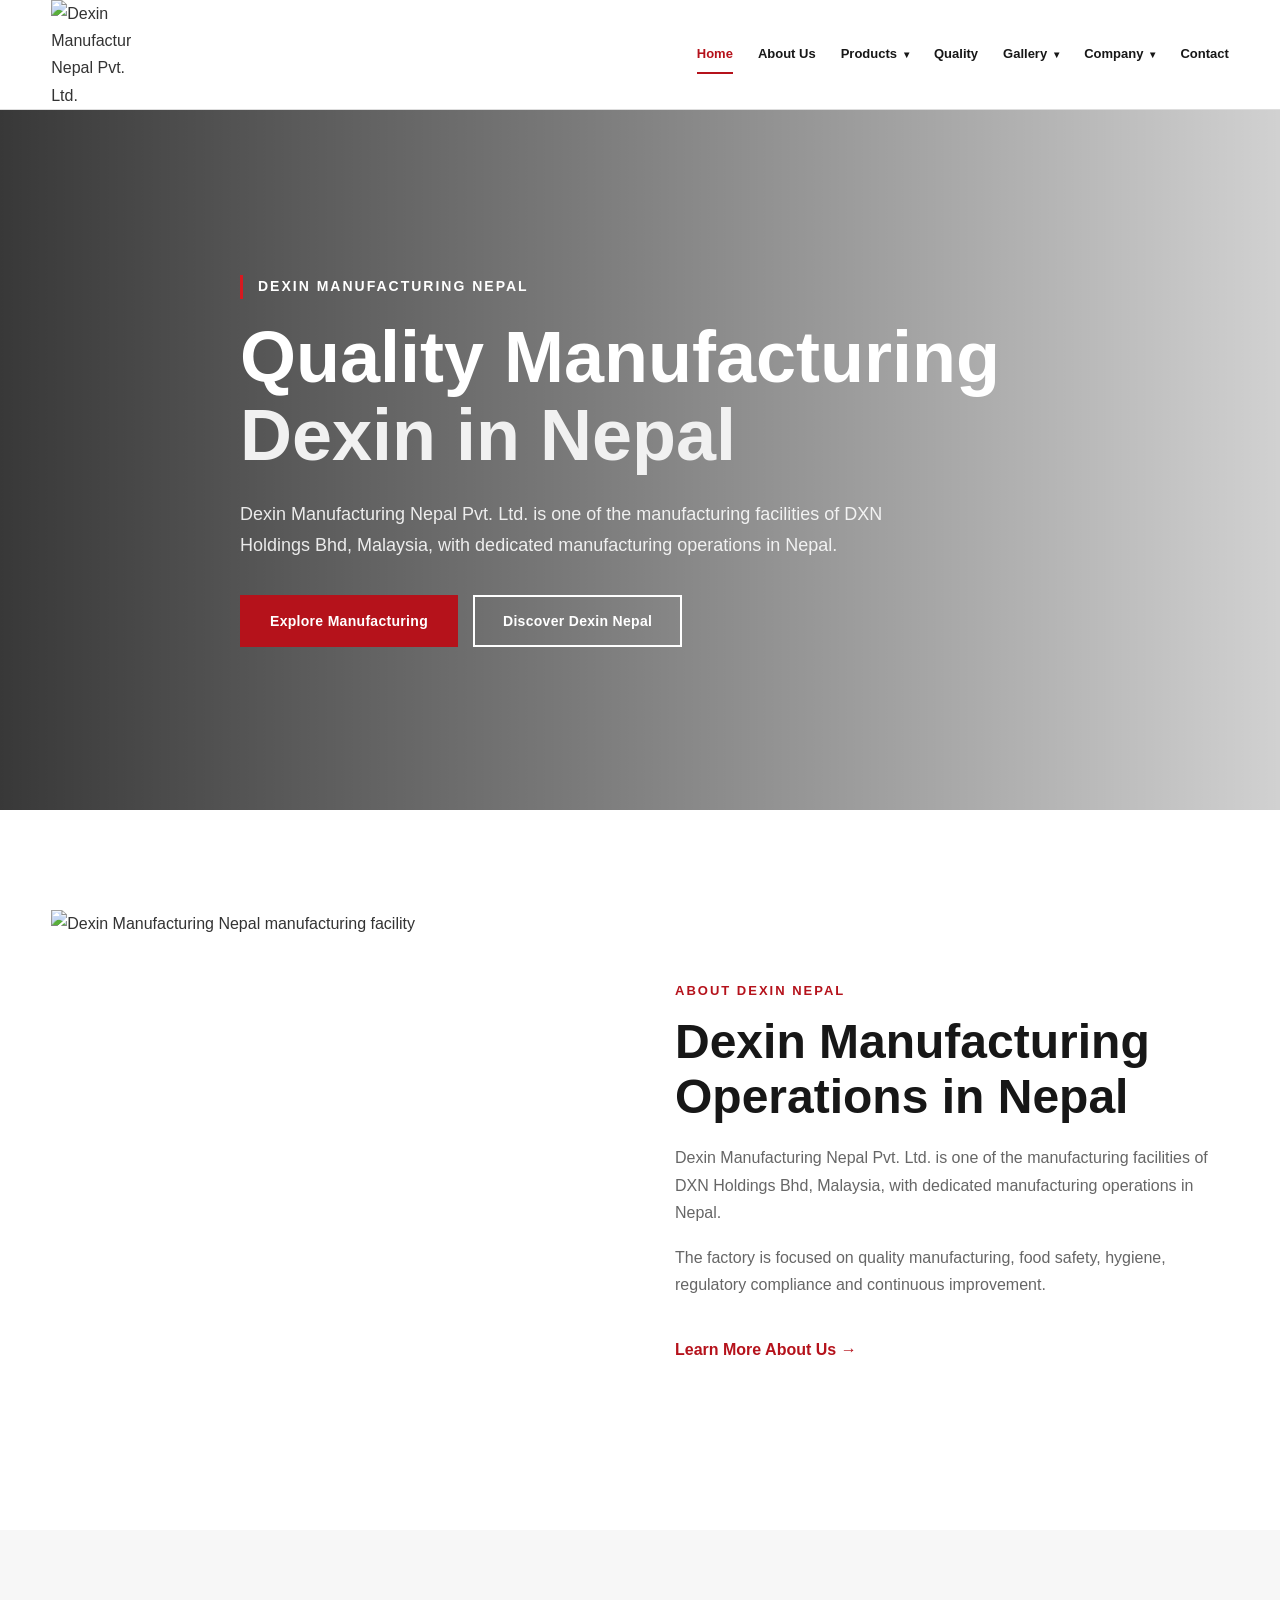
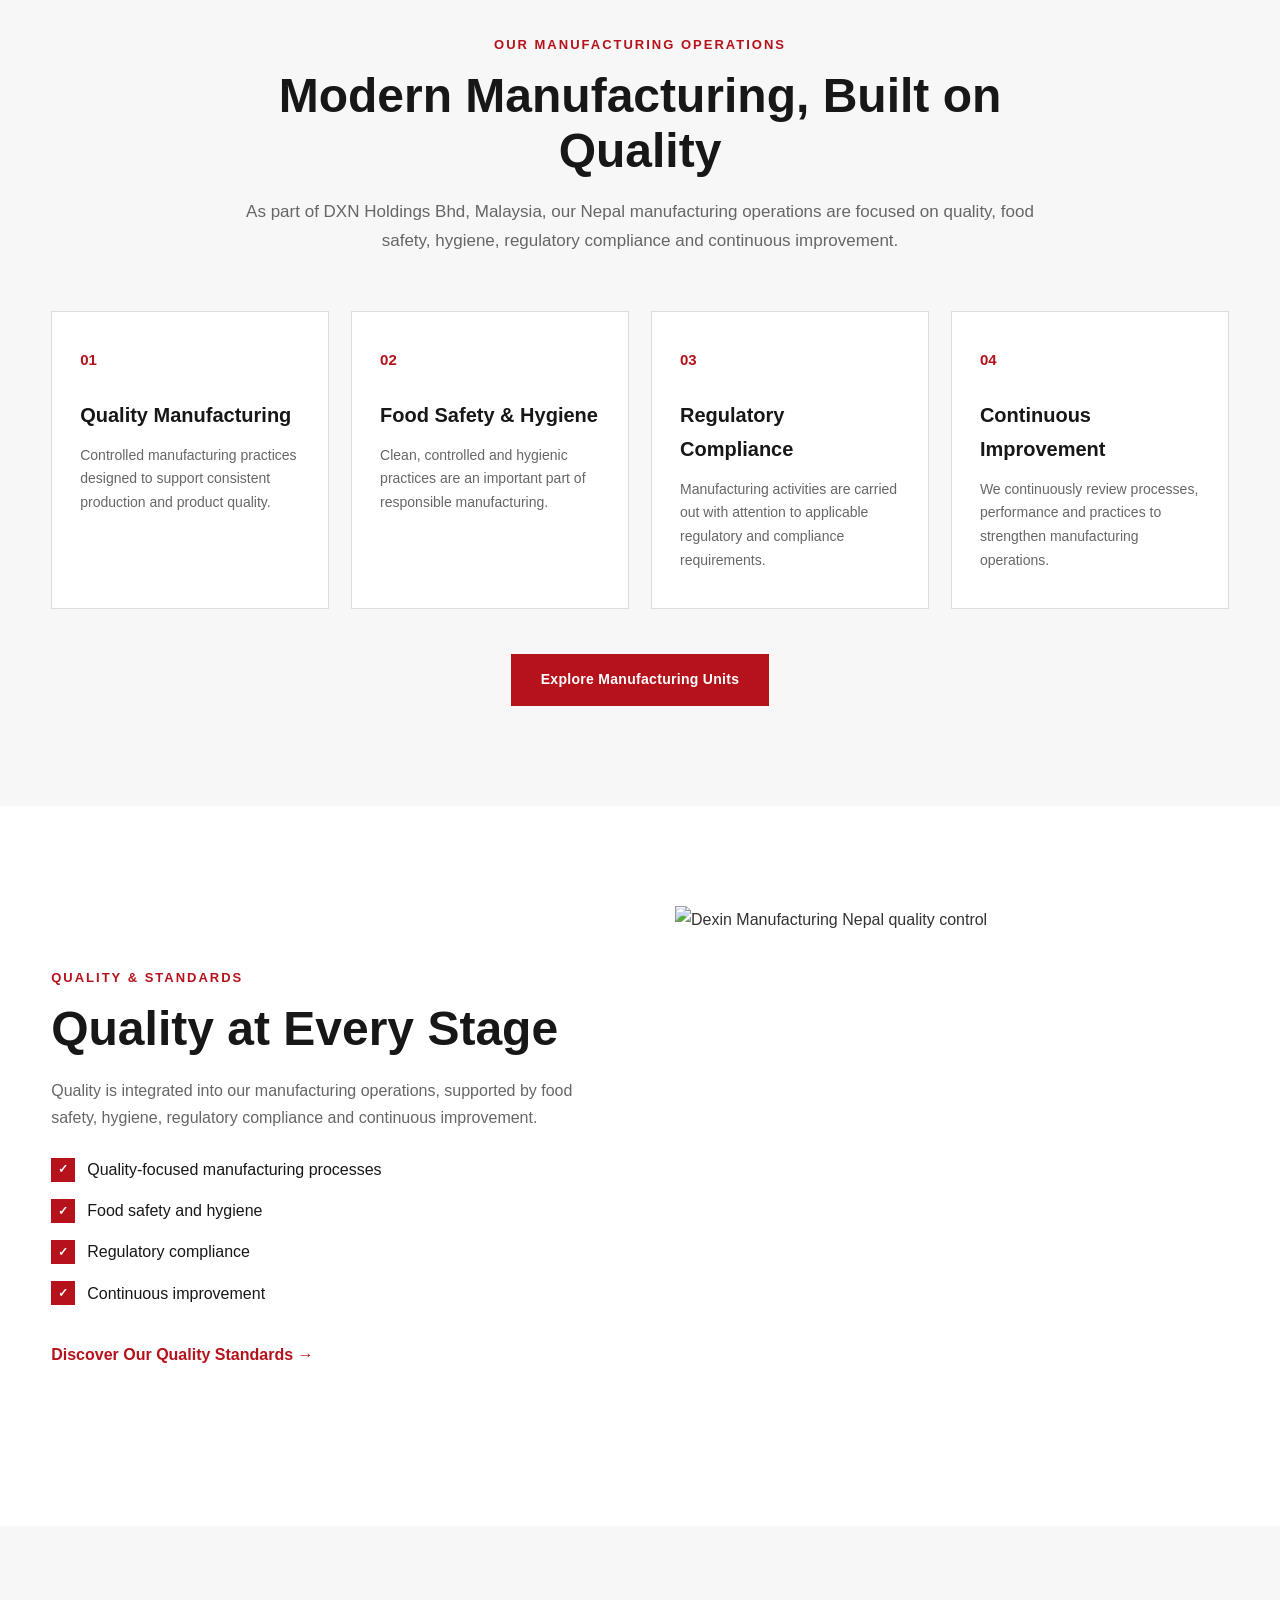
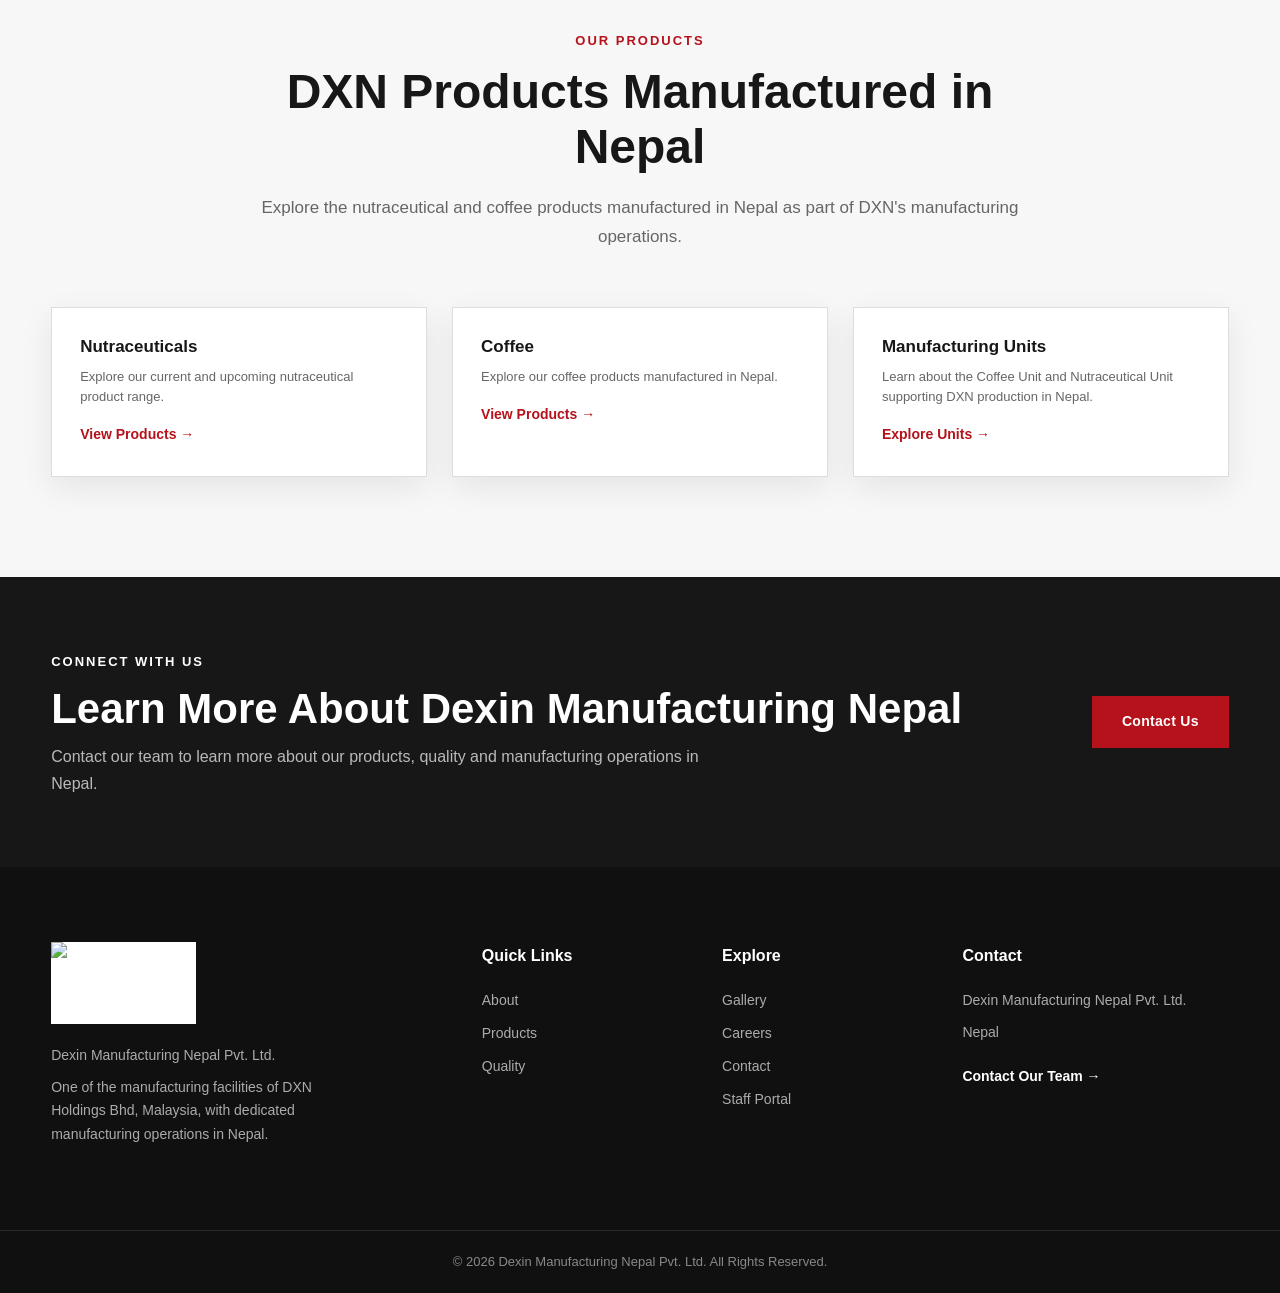
==== index.html @ 7826f164 "Add files via upload" ====
<!DOCTYPE html>
<html lang="en">
<head>
<meta charset="UTF-8">
<meta name="viewport" content="width=device-width, initial-scale=1.0">
<meta name="description" content="Dexin Manufacturing Nepal Pvt. Ltd. is one of the manufacturing facilities of DXN Holdings Bhd, Malaysia, with a focus on quality manufacturing, food safety, hygiene, regulatory compliance and continuous improvement.">
<meta name="keywords" content="Dexin Manufacturing Nepal, DXN Holdings Bhd Malaysia, DXN products Nepal, manufacturing facility Nepal, quality manufacturing, food safety, hygiene, regulatory compliance">
<meta name="author" content="Dexin Manufacturing Nepal Pvt. Ltd.">
<title>Dexin Manufacturing Nepal Pvt. Ltd.</title>
<link rel="icon" type="image/png" href="images/logo/dxn-logo.png">
<link rel="stylesheet" href="css/style.css">
<link rel="stylesheet" href="css/responsive.css">
<link rel="stylesheet" href="css/products-gallery.css">
</head>
<body>
<header class="site-header">
<div class="container header-container">
<a href="index.html" class="logo"><img src="images/logo/dxn-logo.png" alt="Dexin Manufacturing Nepal Pvt. Ltd."></a>
<nav class="main-nav" id="mainNav" aria-label="Main navigation"></nav>
<button class="menu-toggle" id="menuToggle" aria-label="Open navigation menu" aria-expanded="false" aria-controls="mainNav"><span></span><span></span><span></span></button>
</div>
</header>
<main>
<section class="hero"><div class="hero-overlay"></div><div class="container hero-content"><span class="hero-label">DEXIN MANUFACTURING NEPAL</span><h1>Quality Manufacturing<br><span>Dexin in Nepal</span></h1><p>Dexin Manufacturing Nepal Pvt. Ltd. is one of the manufacturing facilities of DXN Holdings Bhd, Malaysia, with dedicated manufacturing operations in Nepal.</p><div class="hero-buttons"><a href="products.html#coffee-unit" class="btn btn-primary">Explore Manufacturing</a><a href="about.html" class="btn btn-outline">Discover Dexin Nepal</a></div></div></section>
<section class="intro section"><div class="container intro-grid"><div class="section-image"><img src="images/factory/factory-intro.jpg" alt="Dexin Manufacturing Nepal manufacturing facility" loading="lazy"></div><div class="section-content"><span class="section-label">ABOUT DEXIN NEPAL</span><h2>Dexin Manufacturing Operations in Nepal</h2><p>Dexin Manufacturing Nepal Pvt. Ltd. is one of the manufacturing facilities of DXN Holdings Bhd, Malaysia, with dedicated manufacturing operations in Nepal.</p><p>The factory is focused on quality manufacturing, food safety, hygiene, regulatory compliance and continuous improvement.</p><a href="about.html" class="text-link">Learn More About Us →</a></div></div></section>
<section class="manufacturing-preview section section-light"><div class="container"><div class="section-heading"><span class="section-label">OUR MANUFACTURING OPERATIONS</span><h2>Modern Manufacturing, Built on Quality</h2><p>As part of DXN Holdings Bhd, Malaysia, our Nepal manufacturing operations are focused on quality, food safety, hygiene, regulatory compliance and continuous improvement.</p></div><div class="feature-grid"><article class="feature-card"><div class="feature-icon">01</div><h3>Quality Manufacturing</h3><p>Controlled manufacturing practices designed to support consistent production and product quality.</p></article><article class="feature-card"><div class="feature-icon">02</div><h3>Food Safety &amp; Hygiene</h3><p>Clean, controlled and hygienic practices are an important part of responsible manufacturing.</p></article><article class="feature-card"><div class="feature-icon">03</div><h3>Regulatory Compliance</h3><p>Manufacturing activities are carried out with attention to applicable regulatory and compliance requirements.</p></article><article class="feature-card"><div class="feature-icon">04</div><h3>Continuous Improvement</h3><p>We continuously review processes, performance and practices to strengthen manufacturing operations.</p></article></div><div class="center-button"><a href="products.html#coffee-unit" class="btn btn-primary">Explore Manufacturing Units</a></div></div></section>
<section class="quality-section section"><div class="container quality-grid"><div class="section-content"><span class="section-label">QUALITY &amp; STANDARDS</span><h2>Quality at Every Stage</h2><p>Quality is integrated into our manufacturing operations, supported by food safety, hygiene, regulatory compliance and continuous improvement.</p><ul class="quality-list"><li><span>✓</span>Quality-focused manufacturing processes</li><li><span>✓</span>Food safety and hygiene</li><li><span>✓</span>Regulatory compliance</li><li><span>✓</span>Continuous improvement</li></ul><a href="quality.html" class="text-link">Discover Our Quality Standards →</a></div><div class="section-image"><img src="images/quality/quality-main.jpg" alt="Dexin Manufacturing Nepal quality control" loading="lazy"></div></div></section>
<section class="products-preview section section-light"><div class="container"><div class="section-heading"><span class="section-label">OUR PRODUCTS</span><h2>DXN Products Manufactured in Nepal</h2><p>Explore the nutraceutical and coffee products manufactured in Nepal as part of DXN's manufacturing operations.</p></div><div class="product-grid"><article class="product-card"><div class="product-card-content"><h3>Nutraceuticals</h3><p>Explore our current and upcoming nutraceutical product range.</p><a href="products.html#nutraceuticals">View Products →</a></div></article><article class="product-card"><div class="product-card-content"><h3>Coffee</h3><p>Explore our coffee products manufactured in Nepal.</p><a href="products.html#coffee">View Products →</a></div></article><article class="product-card"><div class="product-card-content"><h3>Manufacturing Units</h3><p>Learn about the Coffee Unit and Nutraceutical Unit supporting DXN production in Nepal.</p><a href="products.html#coffee-unit">Explore Units →</a></div></article></div></div></section>
<section class="cta-section"><div class="container cta-content"><div><span class="section-label">CONNECT WITH US</span><h2>Learn More About Dexin Manufacturing Nepal</h2><p>Contact our team to learn more about our products, quality and manufacturing operations in Nepal.</p></div><a href="contact.html" class="btn btn-primary">Contact Us</a></div></section>
</main>
<footer class="site-footer"><div class="container footer-grid"><div class="footer-about"><img src="images/logo/dxn-logo.png" alt="Dexin Manufacturing Nepal Pvt. Ltd." class="footer-logo"><p>Dexin Manufacturing Nepal Pvt. Ltd.</p><p>One of the manufacturing facilities of DXN Holdings Bhd, Malaysia, with dedicated manufacturing operations in Nepal.</p></div><div class="footer-links"><h3>Quick Links</h3><a href="about.html">About</a><a href="products.html">Products</a><a href="quality.html">Quality</a></div><div class="footer-links"><h3>Explore</h3><a href="gallery.html">Gallery</a><a href="careers.html">Careers</a><a href="contact.html">Contact</a><a href="staff-portal.html">Staff Portal</a></div><div class="footer-contact"><h3>Contact</h3><p>Dexin Manufacturing Nepal Pvt. Ltd.</p><p>Nepal</p><a href="contact.html">Contact Our Team →</a></div></div><div class="footer-bottom"><div class="container"><p>© <span class="current-year"></span> Dexin Manufacturing Nepal Pvt. Ltd. All Rights Reserved.</p></div></div></footer>
<script src="js/script.js"></script>
</body>
</html>
---- css/style.css ----
/* =========================================================
   DXN MANUFACTURING NEPAL
   MAIN STYLESHEET
========================================================= */


/* =========================================================
   1. ROOT / GLOBAL VARIABLES
========================================================= */

:root {
    --primary: #b5121b;
    --primary-dark: #8f0e15;
    --primary-light: #d71920;

    --dark: #171717;
    --dark-soft: #292929;

    --text: #333333;
    --text-light: #666666;

    --white: #ffffff;
    --off-white: #f7f7f7;
    --light-gray: #eeeeee;
    --border: #dddddd;

    --container-width: 1200px;

    --transition: 0.3s ease;

    --shadow: 0 10px 30px rgba(0, 0, 0, 0.08);
    --shadow-hover: 0 15px 40px rgba(0, 0, 0, 0.14);
}


/* =========================================================
   2. RESET
========================================================= */

* {
    margin: 0;
    padding: 0;
    box-sizing: border-box;
}
html {
    scroll-behavior: smooth;
}
body {
    font-family: Arial, Helvetica, sans-serif;
    color: var(--text);
    background: var(--white);
    line-height: 1.7;
    overflow-x: hidden;
}
img {
    max-width: 100%;
    display: block;
}
a {
    text-decoration: none;
    color: inherit;
}
button,
input,
textarea,
select {
    font: inherit;
}
button {
    cursor: pointer;
}
ul {
    list-style: none;
}

/* =========================================================
   3. COMMON LAYOUT
========================================================= */
.container {
    width: min(92%, var(--container-width));
    margin: 0 auto;
}
.section {
    padding: 100px 0;
}
.section-light {
    background: var(--off-white);
}

/* =========================================================
   4. SECTION HEADINGS
========================================================= */

.section-label {
    display: inline-block;
    margin-bottom: 12px;
    color: var(--primary);
    font-size: 13px;
    font-weight: 700;
    letter-spacing: 2px;
    text-transform: uppercase;
}
.section-heading {
    max-width: 750px;
    margin: 0 auto 55px;
    text-align: center;
}
.section-heading h2,
.section-content h2 {
    margin-bottom: 20px;
    color: var(--dark);
    font-size: clamp(32px, 4vw, 48px);
    line-height: 1.15;
    font-weight: 700;
}
.section-heading p {
    color: var(--text-light);
    font-size: 17px;
}


/* =========================================================
   5. BUTTONS
========================================================= */

.btn {
    display: inline-flex;
    align-items: center;
    justify-content: center;
    min-height: 52px;
    padding: 0 28px;
    border: 2px solid transparent;
    font-size: 14px;
    font-weight: 700;
    letter-spacing: 0.3px;
    transition: var(--transition);
}

.btn-primary {
    background: var(--primary);
    color: var(--white);
}
.btn-primary:hover {
    background: var(--primary-dark);
    transform: translateY(-2px);
}
.btn-outline {
    border-color: var(--white);
    color: var(--white);
}
.btn-outline:hover {
    background: var(--white);
    color: var(--dark);
    transform: translateY(-2px);
}
.text-link {
    display: inline-block;
    margin-top: 20px;
    color: var(--primary);
    font-weight: 700;
    transition: var(--transition);
}
.text-link:hover {
    color: var(--primary-dark);
    transform: translateX(4px);
}

/* =========================================================
   6. HEADER
========================================================= */
.site-header {
    position: sticky;
    top: 0;
    z-index: 1000;
    background: var(--white);
    border-bottom: 1px solid var(--border);
    transition: var(--transition);
}

.header-container {
    min-height: 82px;
    display: flex;
    align-items: center;
    justify-content: space-between;
    gap: 30px;
}
.logo {
    display: flex;
    align-items: center;
    flex-shrink: 0;
}
.logo img {
    width: 80px;
    height: auto;
}

/* =========================================================
   7. NAVIGATION
========================================================= */

.main-nav {
    display: flex;
    align-items: center;
    gap: 25px;
}

.main-nav a {
    position: relative;
    padding: 29px 0;
    color: var(--dark);
    font-size: 13px;
    font-weight: 600;
    transition: var(--transition);
}

.main-nav a::after {
    content: "";
    position: absolute;
    left: 0;
    bottom: 20px;
    width: 0;
    height: 2px;
    background: var(--primary);
    transition: var(--transition);
}

.main-nav a:hover,
.main-nav a.active {
    color: var(--primary);
}
.main-nav a:hover::after,
.main-nav a.active::after {
    width: 100%;
}


/* =========================================================
   8. MOBILE MENU BUTTON
========================================================= */

.menu-toggle {
    display: none;
    width: 44px;
    height: 44px;
    border: none;
    background: transparent;
}

.menu-toggle span {
    display: block;
    width: 25px;
    height: 2px;
    margin: 5px auto;
    background: var(--dark);
    transition: var(--transition);
}

/* =========================================================
   9. HERO
========================================================= */

.hero {
    position: relative;
    min-height: 700px;
    display: flex;
    align-items: center;
    background-image:
        url("../images/hero/factory-main.png");
    background-size: cover;
    background-position: center;
    color: var(--white);
}

.hero-overlay {
    position: absolute;
    inset: 0;
    background:
        linear-gradient(
            90deg,
            rgba(0, 0, 0, 0.78) 0%,
            rgba(0, 0, 0, 0.52) 45%,
            rgba(0, 0, 0, 0.18) 100%
        );
}

.hero-content {
    position: relative;
    z-index: 1;
    padding: 80px 0;
    max-width: 800px;
}
.hero-label {
    display: inline-block;
    margin-bottom: 20px;
    padding-left: 15px;
    border-left: 3px solid var(--primary-light);
    font-size: 14px;
    font-weight: 700;
    letter-spacing: 2px;
}

.hero h1 {
    margin-bottom: 25px;
    font-size: clamp(42px, 6vw, 72px);
    line-height: 1.08;
    font-weight: 700;
}

.hero h1 span {
    color: #f1f1f1;
}

.hero p {
    max-width: 650px;
    margin-bottom: 35px;
    color: rgba(255, 255, 255, 0.88);
    font-size: 18px;
}
.hero-buttons {
    display: flex;
    flex-wrap: wrap;
    gap: 15px;
}

/* =========================================================
   10. INTRODUCTION
========================================================= */

.intro-grid {
    display: grid;
    grid-template-columns: 1fr 1fr;
    gap: 70px;
    align-items: center;
}
.section-image {
    overflow: hidden;
}
.section-image img {
    width: 100%;
    height: 520px;

    object-fit: cover;

    transition: transform 0.6s ease;
}

.section-image:hover img {
    transform: scale(1.03);
}

.section-content p {
    margin-bottom: 18px;
    color: var(--text-light);
    font-size: 16px;
}

/* =========================================================
   11. MANUFACTURING FEATURES
========================================================= */

.feature-grid {
    display: grid;
    grid-template-columns: repeat(4, 1fr);
    gap: 22px;
}

.feature-card {
    padding: 35px 28px;
    background: var(--white);
    border: 1px solid var(--border);
    transition: var(--transition);
}

.feature-card:hover {
    transform: translateY(-6px);
    border-color: var(--primary);
    box-shadow: var(--shadow-hover);
}

.feature-icon {
    margin-bottom: 25px;
    color: var(--primary);
    font-size: 15px;
    font-weight: 700;
}

.feature-card h3 {
    margin-bottom: 12px;
    color: var(--dark);
    font-size: 20px;
}

.feature-card p {
    color: var(--text-light);
    font-size: 14px;
}

.center-button {
    margin-top: 45px;
    text-align: center;
}


/* =========================================================
   12. QUALITY
========================================================= */

.quality-grid {
    display: grid;
    grid-template-columns: 1fr 1fr;
    gap: 70px;
    align-items: center;
}

.quality-list {
    margin-top: 25px;
}

.quality-list li {
    display: flex;
    align-items: center;
    gap: 12px;
    margin-bottom: 14px;
    color: var(--dark);
    font-weight: 500;
}

.quality-list li span {
    display: inline-flex;
    align-items: center;
    justify-content: center;
    width: 24px;
    height: 24px;
    background: var(--primary);
    color: var(--white);
    font-size: 12px;
    font-weight: 700;
}


/* =========================================================
   13. SUSTAINABILITY
========================================================= */

.sustainability-preview {
    position: relative;
    min-height: 520px;
    display: flex;
    align-items: center;

    background-image:
        url("../images/sustainability/sustainability.png");
    background-size: cover;
    background-position: center;
    color: var(--white);
}
.sustainability-overlay {
    position: absolute;
    inset: 0;
    background:
        linear-gradient(
            90deg,
            rgba(0, 0, 0, 0.75),
            rgba(0, 0, 0, 0.35)
        );
}
.sustainability-content {
    position: relative;
    z-index: 1;
    max-width: 700px;
}
.sustainability-content .section-label {
    color: #ffffff;
}
.sustainability-content h2 {
    margin-bottom: 20px;
    font-size: clamp(35px, 5vw, 58px);
    line-height: 1.1;
}
.sustainability-content p {
    max-width: 600px;
    margin-bottom: 30px;
    color: rgba(255, 255, 255, 0.88);
    font-size: 17px;
}

/* =========================================================
   14. PRODUCTS
========================================================= */

.product-grid {
    display: grid;
    grid-template-columns: repeat(3, 1fr);
    gap: 25px;
}

.product-card {
    overflow: hidden;
    background: var(--white);
    border: 1px solid var(--border);
    transition: var(--transition);
}

.product-card:hover {
    transform: translateY(-5px);
    box-shadow: var(--shadow-hover);
}

.product-card > img {
    width: 100%;
    height: 280px;
    object-fit: cover;
}

.product-card-content {
    padding: 28px;
}

.product-card-content h3 {
    margin-bottom: 10px;
    color: var(--dark);
    font-size: 21px;
}

.product-card-content p {
    margin-bottom: 15px;
    color: var(--text-light);
    font-size: 14px;
}

.product-card-content a {
    color: var(--primary);
    font-size: 14px;
    font-weight: 700;
}


/* =========================================================
   15. CALL TO ACTION
========================================================= */

.cta-section {
    padding: 70px 0;
    background: var(--dark);
    color: var(--white);
}
.cta-content {
    display: flex;
    align-items: center;
    justify-content: space-between;
    gap: 40px;
}

.cta-content .section-label {
    color: #ffffff;
}
.cta-content h2 {
    margin-bottom: 10px;
    font-size: clamp(28px, 4vw, 42px);
    line-height: 1.15;
}

.cta-content p {
    max-width: 650px;
    color: rgba(255, 255, 255, 0.7);
}


/* =========================================================
   16. FOOTER
========================================================= */

.site-footer {
    background: #101010;
    color: var(--white);
}

.footer-grid {
    display: grid;
    grid-template-columns: 2fr 1fr 1fr 1.4fr;
    gap: 50px;
    padding: 75px 0;
}

.footer-logo {
    width: 145px;
    margin-bottom: 20px;
    background: var(--white);
}
.footer-about p {
    max-width: 300px;
    margin-bottom: 8px;
    color: rgba(255, 255, 255, 0.65);
    font-size: 14px;
}

.footer-grid h3 {
    margin-bottom: 20px;
    font-size: 16px;
}
.footer-links a {
    display: block;
    margin-bottom: 9px;
    color: rgba(255, 255, 255, 0.65);
    font-size: 14px;
    transition: var(--transition);
}
.footer-links a:hover {
    color: var(--white);
    transform: translateX(3px);
}
.footer-contact p {
    margin-bottom: 8px;
    color: rgba(255, 255, 255, 0.65);
    font-size: 14px;
}

.footer-contact a {
    display: inline-block;
    margin-top: 12px;
    color: var(--white);
    font-size: 14px;
    font-weight: 700;
}

.footer-bottom {
    padding: 20px 0;
    border-top: 1px solid rgba(255, 255, 255, 0.1);
    text-align: center;
}

.footer-bottom p {
    color: rgba(255, 255, 255, 0.5);
    font-size: 13px;
}


/* =========================================================
   17. ACCESSIBILITY
========================================================= */

a:focus-visible,
button:focus-visible {
    outline: 3px solid rgba(181, 18, 27, 0.35);
    outline-offset: 3px;
}


/* =========================================================
   18. SELECTION
========================================================= */

::selection {
    background: var(--primary);
    color: var(--white);
}


/* =========================================================
   END OF MAIN STYLESHEET
========================================================= */
/* Mobile menu animation */

.menu-toggle.open span:nth-child(1) {
    transform: translateY(7px) rotate(45deg);
}

.menu-toggle.open span:nth-child(2) {
    opacity: 0;
}

.menu-toggle.open span:nth-child(3) {
    transform: translateY(-7px) rotate(-45deg);
}


/* Header shadow after scrolling */

.site-header.scrolled {
    box-shadow: 0 5px 20px rgba(0, 0, 0, 0.08);
}
/* =========================================================
   DEXIN MANUFACTURING NEPAL
   ABOUT PAGE STYLESHEET
========================================================= */


/* =========================================================
   1. ABOUT PAGE HERO
========================================================= */

.page-hero {
    position: relative;
    min-height: 560px;
    display: flex;
    align-items: center;

    background-image:
        url("../images/factory/factory-intro.jpg");

    background-size: cover;
    background-position: center;

    color: var(--white);
}

.page-hero-overlay {
    position: absolute;
    inset: 0;

    background:
        linear-gradient(
            90deg,
            rgba(0, 0, 0, 0.78) 0%,
            rgba(0, 0, 0, 0.55) 48%,
            rgba(0, 0, 0, 0.20) 100%
        );
}

.page-hero-content {
    position: relative;
    z-index: 1;

    max-width: 850px;
    padding: 90px 0;
}

.section-eyebrow {
    display: inline-block;

    margin-bottom: 18px;
    padding-left: 14px;

    border-left: 3px solid var(--primary);

    color: var(--primary);

    font-size: 13px;
    font-weight: 700;

    letter-spacing: 2px;
    text-transform: uppercase;
}

.page-hero .section-eyebrow {
    color: var(--white);
    border-left-color: var(--primary-light);
}

.page-hero h1 {
    margin-bottom: 25px;

    max-width: 850px;

    font-size: clamp(42px, 6vw, 70px);
    line-height: 1.08;
    font-weight: 700;
}

.page-hero h1 span {
    display: block;
    color: #eeeeee;
}

.page-hero p {
    max-width: 650px;

    color: rgba(255, 255, 255, 0.88);

    font-size: 18px;
    line-height: 1.7;
}


/* =========================================================
   2. COMMON ABOUT HEADINGS
========================================================= */

.about-intro .section-heading,
.section-light .section-heading,
.nepal-section .section-heading {
    max-width: 820px;
}

.section-heading.center {
    text-align: center;
    margin-left: auto;
    margin-right: auto;
}

.section-heading .section-eyebrow {
    margin-bottom: 14px;
}

.section-heading h2 {
    margin-bottom: 20px;
}


/* =========================================================
   3. WHO WE ARE
========================================================= */

.about-intro-grid {
    display: grid;

    grid-template-columns: 1.05fr 0.95fr;

    gap: 70px;

    align-items: center;
}

.about-image {
    overflow: hidden;
}

.about-image img {
    width: 100%;
    height: 520px;

    object-fit: cover;

    transition: transform 0.6s ease;
}

.about-image:hover img {
    transform: scale(1.03);
}

.about-content h3 {
    margin-bottom: 20px;

    color: var(--dark);

    font-size: 30px;
    line-height: 1.2;
}

.about-content p {
    margin-bottom: 18px;

    color: var(--text-light);

    font-size: 16px;
}


/* =========================================================
   4. GLOBAL HERITAGE
========================================================= */

.about-history-grid {
    display: grid;

    grid-template-columns: 1.4fr 0.8fr;

    gap: 70px;

    align-items: stretch;
}

.history-content h3 {
    margin-bottom: 20px;

    color: var(--dark);

    font-size: 30px;
}

.history-content p {
    margin-bottom: 18px;

    color: var(--text-light);

    font-size: 16px;
}

.history-highlight {
    position: relative;

    padding: 45px 38px;

    background: var(--white);

    border: 1px solid var(--border);

    box-shadow: var(--shadow);

    overflow: hidden;
}

.history-highlight::before {
    content: "";

    position: absolute;

    top: 0;
    left: 0;

    width: 100%;
    height: 4px;

    background: var(--primary);
}

.history-number {
    margin-bottom: 25px;

    color: var(--primary);

    font-size: 58px;
    line-height: 1;

    font-weight: 700;
}

.history-highlight h3 {
    margin-bottom: 15px;

    color: var(--dark);

    font-size: 24px;
}

.history-highlight p {
    color: var(--text-light);

    font-size: 15px;
}


/* =========================================================
   5. FOUNDER
========================================================= */

.founder-section {
    background: var(--white);
}

.founder-grid {
    display: grid;

    grid-template-columns: 0.85fr 1.15fr;

    gap: 75px;

    align-items: center;
}

.founder-image {
    overflow: hidden;

    background: var(--off-white);
}

.founder-image img {
    width: 100%;
    height: 560px;

    object-fit: cover;

    transition: transform 0.6s ease;
}

.founder-image:hover img {
    transform: scale(1.03);
}

.founder-content h2 {
    margin-bottom: 8px;

    color: var(--dark);

    font-size: clamp(35px, 4vw, 52px);
    line-height: 1.1;
}

.founder-content h3 {
    margin-bottom: 25px;

    color: var(--primary);

    font-size: 19px;
    font-weight: 600;
}

.founder-content p {
    margin-bottom: 18px;

    color: var(--text-light);

    font-size: 16px;
}


/* =========================================================
   6. DEXIN CONCEPT
========================================================= */

.section-dark {
    background: var(--dark);

    color: var(--white);
}

.section-dark .section-eyebrow {
    color: var(--primary-light);
}

.section-dark .section-heading h2 {
    color: var(--white);
}

.section-dark .section-heading p {
    color: rgba(255, 255, 255, 0.68);
}

.concept-grid {
    display: grid;

    grid-template-columns: repeat(3, 1fr);

    gap: 24px;
}

.concept-card {
    position: relative;

    padding: 40px 32px;

    background: var(--dark-soft);

    border: 1px solid rgba(255, 255, 255, 0.08);

    transition: var(--transition);
}

.concept-card:hover {
    transform: translateY(-7px);

    border-color: var(--primary);

    box-shadow: var(--shadow-hover);
}

.concept-number {
    margin-bottom: 28px;

    color: var(--primary-light);

    font-size: 14px;
    font-weight: 700;

    letter-spacing: 2px;
}

.concept-card h3 {
    margin-bottom: 15px;

    color: var(--white);

    font-size: 23px;
}

.concept-card p {
    color: rgba(255, 255, 255, 0.65);

    font-size: 15px;
}


/* =========================================================
   7. PHILOSOPHY
========================================================= */

.philosophy-section {
    background: var(--off-white);
}

.philosophy-box {
    position: relative;

    max-width: 950px;

    margin: 0 auto;

    padding: 70px 65px;

    text-align: center;

    background: var(--white);

    border: 1px solid var(--border);

    box-shadow: var(--shadow);
}

.philosophy-box::before {
    content: "";

    position: absolute;

    top: 0;
    left: 50%;

    width: 70px;
    height: 4px;

    transform: translateX(-50%);

    background: var(--primary);
}

.philosophy-label {
    margin-bottom: 20px;

    color: var(--primary);

    font-size: 13px;
    font-weight: 700;

    letter-spacing: 2px;
}

.philosophy-box h2 {
    margin-bottom: 20px;

    color: var(--dark);

    font-size: clamp(34px, 4vw, 50px);
    line-height: 1.15;
}

.philosophy-box p {
    max-width: 700px;

    margin: 0 auto;

    color: var(--text-light);

    font-size: 17px;
}


/* =========================================================
   8. DEXIN IN NEPAL
========================================================= */

.nepal-section {
    background: var(--white);
}

.nepal-grid {
    display: grid;

    grid-template-columns: repeat(3, 1fr);

    gap: 25px;
}

.nepal-card {
    padding: 38px 30px;

    background: var(--white);

    border: 1px solid var(--border);

    transition: var(--transition);
}

.nepal-card:hover {
    transform: translateY(-6px);

    border-color: var(--primary);

    box-shadow: var(--shadow-hover);
}

.nepal-icon {
    display: inline-flex;

    align-items: center;
    justify-content: center;

    min-width: 70px;
    height: 42px;

    margin-bottom: 25px;
    padding: 0 12px;

    background: var(--primary);

    color: var(--white);

    font-size: 13px;
    font-weight: 700;

    letter-spacing: 1px;
}

.nepal-card h3 {
    margin-bottom: 13px;

    color: var(--dark);

    font-size: 22px;
}

.nepal-card p {
    color: var(--text-light);

    font-size: 15px;
}


/* =========================================================
   9. MANUFACTURING COMMITMENT
========================================================= */

.commitment-section {
    background: var(--off-white);
}

.commitment-grid {
    display: grid;

    grid-template-columns: 1fr 1fr;

    gap: 70px;

    align-items: center;
}

.commitment-content h2 {
    margin-bottom: 20px;

    color: var(--dark);

    font-size: clamp(34px, 4vw, 48px);

    line-height: 1.15;
}

.commitment-content p {
    margin-bottom: 18px;

    color: var(--text-light);

    font-size: 16px;
}

.commitment-image {
    overflow: hidden;
}

.commitment-image img {
    width: 100%;
    height: 500px;

    object-fit: cover;

    transition: transform 0.6s ease;
}

.commitment-image:hover img {
    transform: scale(1.03);
}


/* =========================================================
   10. ABOUT CTA
========================================================= */

.about-intro + .section {
    /* Keeps section spacing independent */
}

.cta-section {
    background: var(--dark);
}

.cta-inner {
    display: flex;

    align-items: center;
    justify-content: space-between;

    gap: 50px;

    padding-top: 70px;
    padding-bottom: 70px;
}

.cta-inner h2 {
    margin-bottom: 12px;

    color: var(--white);

    font-size: clamp(30px, 4vw, 44px);

    line-height: 1.15;
}

.cta-inner p {
    max-width: 650px;

    color: rgba(255, 255, 255, 0.68);

    font-size: 16px;
}

.cta-actions {
    display: flex;

    flex-wrap: wrap;

    gap: 15px;

    flex-shrink: 0;
}


/* =========================================================
   11. ABOUT FOOTER
========================================================= */

.about-page .site-footer {
    margin-top: 0;
}


/* =========================================================
   12. IMAGE FALLBACK
========================================================= */

.about-image img,
.founder-image img,
.commitment-image img {
    background: var(--light-gray);
}


/* =========================================================
   13. FOCUS / ACCESSIBILITY
========================================================= */

.page-hero a:focus-visible,
.about-content a:focus-visible,
.commitment-content a:focus-visible {
    outline: 3px solid rgba(181, 18, 27, 0.35);
    outline-offset: 4px;
}
---- css/responsive.css ----
/* =========================================================
   DXN MANUFACTURING NEPAL
   RESPONSIVE STYLESHEET
========================================================= */

/* =========================================================
   LARGE TABLETS / SMALL DESKTOP
   1200px and below
========================================================= */

@media (max-width: 1200px) {
    .main-nav {
        gap: 18px;
    }
    .main-nav a {
        font-size: 12px;
    }
    .feature-grid {
        grid-template-columns: repeat(2, 1fr);
    }
}

/* =========================================================
   TABLETS
   992px and below
========================================================= */

@media (max-width: 992px) {

    .section {
        padding: 80px 0;
    }

    /* ---------- Header ---------- */

    .header-container {
        min-height: 72px;
    }
    .logo img {
        width: 130px;
    }
    .menu-toggle {
        display: block;
        position: relative;
        z-index: 1001;
    }
    .main-nav {
        position: fixed;
        top: 72px;
        right: -100%;
        width: min(320px, 85%);
        height: calc(100vh - 72px);
        padding: 30px;
        display: flex;
        flex-direction: column;
        align-items: flex-start;
        gap: 0;
        background: var(--white);
        box-shadow: -10px 0 30px rgba(0, 0, 0, 0.1);
        transition: right 0.35s ease;
        overflow-y: auto;
    }
    .main-nav.active {
        right: 0;
    }
    .main-nav a {
        width: 100%;
        padding: 15px 0;
        border-bottom: 1px solid var(--border);
        font-size: 14px;
    }
    .main-nav a::after {
        display: none;
    }

    /* ---------- Hero ---------- */

    .hero {
        min-height: 620px;
    }
    .hero-content {
        max-width: 700px;
    }
    .hero h1 {
        font-size: clamp(40px, 6vw, 60px);
    }

    /* ---------- Introduction ---------- */

    .intro-grid {
        grid-template-columns: 1fr;
        gap: 45px;
    }
    .section-image img {
        height: 450px;
    }

    /* ---------- Quality ---------- */

    .quality-grid {
        grid-template-columns: 1fr;
        gap: 45px;
    }
    .quality-grid .section-image {
        order: -1;
    }

    /* ---------- Products ---------- */

    .product-grid {
        grid-template-columns: repeat(2, 1fr);
    }

    /* ---------- Footer ---------- */

    .footer-grid {
        grid-template-columns: repeat(2, 1fr);
        gap: 40px;
    }
}

/* =========================================================
   MOBILE LANDSCAPE / SMALL TABLETS
   768px and below
========================================================= */

@media (max-width: 768px) {

    .section {
        padding: 65px 0;
    }
    /* ---------- Hero ---------- */
    .hero {
        min-height: 580px;
        background-position: center;
    }
    .hero-content {
        padding: 60px 0;
    }
    .hero-label {
        font-size: 12px;
    }
    .hero h1 {
        font-size: clamp(36px, 9vw, 52px);
    }
    .hero p {
        font-size: 16px;
    }
    .hero-buttons {
        flex-direction: column;
        align-items: flex-start;
    }
    .hero-buttons .btn {
        width: 100%;
        max-width: 320px;
    }

    /* ---------- Section headings ---------- */
    .section-heading {
        margin-bottom: 40px;
    }
    .section-heading h2,
    .section-content h2 {
        font-size: 34px;
    }

    /* ---------- Feature cards ---------- */

    .feature-grid {
        grid-template-columns: 1fr 1fr;
    }

    .feature-card {
        padding: 28px 22px;
    }

    /* ---------- Sustainability ---------- */

    .sustainability-preview {
        min-height: 450px;
    }

    .sustainability-content h2 {
        font-size: 42px;
    }


    /* ---------- Products ---------- */

    .product-grid {
        grid-template-columns: 1fr 1fr;
    }

    .product-card > img {
        height: 230px;
    }


    /* ---------- CTA ---------- */

    .cta-content {
        flex-direction: column;
        align-items: flex-start;
    }

}
/* =========================================================
   ABOUT PAGE RESPONSIVE
========================================================= */

/* =========================================================
   TABLET / SMALL DESKTOP
   992px and below
========================================================= */

@media (max-width: 992px) {

    /* Page Hero */
    .page-hero {
        min-height: 500px;
    }

    .page-hero-content {
        max-width: 700px;
    }

    .page-hero-content h1 {
        font-size: clamp(42px, 6vw, 58px);
    }

    /* About Intro */
    .about-intro-grid {
        grid-template-columns: 1fr;
        gap: 40px;
    }

    .about-image {
        width: 100%;
    }

    /* History */
    .about-history-grid {
        grid-template-columns: 1fr;
        gap: 40px;
    }

    /* Founder */
    .founder-grid {
        grid-template-columns: 1fr;
        gap: 40px;
    }

    /* Concept */
    .concept-grid {
        grid-template-columns: repeat(2, 1fr);
    }

    /* Nepal */
    .nepal-grid {
        grid-template-columns: repeat(2, 1fr);
    }

    /* Commitment */
    .commitment-grid {
        grid-template-columns: 1fr;
        gap: 40px;
    }

    .commitment-image {
        order: -1;
    }

    /* Philosophy */
    .philosophy-box {
        padding: 55px 45px;
    }

    /* About CTA */
    .cta-inner {
        gap: 35px;
    }

}


/* =========================================================
   MOBILE
   768px and below
========================================================= */

@media (max-width: 768px) {

    /* Page Hero */
    .page-hero {
        min-height: 460px;
    }

    .page-hero-content {
        padding: 0 20px;
    }

    .page-hero-content h1 {
        font-size: clamp(36px, 8vw, 48px);
        line-height: 1.15;
    }

    .page-hero-content p {
        font-size: 16px;
    }

    /* About Intro */
    .about-intro-grid {
        gap: 30px;
    }

    .about-content h3 {
        font-size: 28px;
    }

    /* History */
    .history-highlight {
        padding: 45px 30px;
    }

    .history-number {
        font-size: 70px;
    }

    /* Founder */
    .founder-grid {
        gap: 30px;
    }

    .founder-content h2 {
        font-size: 36px;
    }

    /* Concept */
    .concept-grid {
        grid-template-columns: 1fr;
    }

    .concept-card {
        padding: 35px 25px;
    }

    /* Philosophy */
    .philosophy-box {
        padding: 45px 30px;
    }

    .philosophy-box h2 {
        font-size: 36px;
    }

    /* Nepal */
    .nepal-grid {
        grid-template-columns: 1fr;
    }

    /* Commitment */
    .commitment-grid {
        gap: 30px;
    }

    .commitment-content h2 {
        font-size: 36px;
    }

    /* CTA */
    .cta-inner {
        flex-direction: column;
        align-items: flex-start;
    }

    .cta-actions {
        width: 100%;
        display: flex;
        flex-wrap: wrap;
        gap: 15px;
    }

}


/* =========================================================
   SMALL MOBILE
   576px and below
========================================================= */

@media (max-width: 576px) {

    /* Page Hero */
    .page-hero {
        min-height: 500px;
    }

    .page-hero-content {
        padding: 0 10px;
    }

    .page-hero-content h1 {
        font-size: 34px;
    }

    .page-hero-content p {
        font-size: 15px;
    }

    /* About Image */
    .about-image img,
    .founder-image img,
    .commitment-image img {
        width: 100%;
        height: auto;
    }

    /* About Content */
    .about-content h3 {
        font-size: 25px;
    }

    /* History */
    .history-highlight {
        padding: 35px 25px;
    }

    .history-number {
        font-size: 58px;
    }

    /* Founder */
    .founder-content h2 {
        font-size: 32px;
    }

    /* Concept */
    .concept-card {
        padding: 30px 22px;
    }

    /* Philosophy */
    .philosophy-box {
        padding: 40px 22px;
    }

    .philosophy-box h2 {
        font-size: 30px;
    }

    /* Nepal */
    .nepal-card {
        padding: 30px 22px;
    }

    /* Commitment */
    .commitment-content h2 {
        font-size: 30px;
    }

    /* CTA */
    .cta-inner {
        gap: 25px;
    }

    .cta-actions {
        flex-direction: column;
        width: 100%;
    }

    .cta-actions .btn {
        width: 100%;
        text-align: center;
    }

}

/* =========================================================
   MOBILE
   576px and below
========================================================= */

@media (max-width: 576px) {

    .container {
        width: min(90%, var(--container-width));
    }

    .section {
        padding: 55px 0;
    }


    /* ---------- Header ---------- */

    .header-container {
        min-height: 68px;
    }

    .logo img {
        width: 115px;
    }

    .main-nav {
        top: 68px;

        height: calc(100vh - 68px);

        width: 100%;
    }


    /* ---------- Hero ---------- */

    .hero {
        min-height: 620px;
    }

    .hero-content {
        padding: 50px 0;
    }

    .hero h1 {
        margin-bottom: 20px;

        font-size: 39px;
        line-height: 1.1;
    }

    .hero p {
        margin-bottom: 28px;

        font-size: 15px;
    }

    .hero-buttons .btn {
        max-width: none;
    }


    /* ---------- Section heading ---------- */

    .section-heading h2,
    .section-content h2 {
        font-size: 30px;
    }

    .section-heading p {
        font-size: 15px;
    }


    /* ---------- Images ---------- */

    .section-image img {
        height: 330px;
    }


    /* ---------- Features ---------- */

    .feature-grid {
        grid-template-columns: 1fr;

        gap: 15px;
    }

    .feature-card {
        padding: 25px;
    }


    /* ---------- Quality ---------- */

    .quality-list li {
        align-items: flex-start;

        font-size: 14px;
    }


    /* ---------- Sustainability ---------- */

    .sustainability-preview {
        min-height: 500px;
    }

    .sustainability-content h2 {
        font-size: 36px;
    }

    .sustainability-content p {
        font-size: 15px;
    }


    /* ---------- Products ---------- */

    .product-grid {
        grid-template-columns: 1fr;
    }

    .product-card > img {
        height: 260px;
    }


    /* ---------- CTA ---------- */

    .cta-section {
        padding: 55px 0;
    }

    .cta-content h2 {
        font-size: 30px;
    }

    .cta-content p {
        font-size: 14px;
    }

    .cta-content .btn {
        width: 100%;
    }


    /* ---------- Footer ---------- */

    .footer-grid {
        grid-template-columns: 1fr;

        gap: 35px;

        padding: 55px 0;
    }

    .footer-bottom {
        padding: 18px 0;
    }

    .footer-bottom p {
        font-size: 11px;
    }

}


/* =========================================================
   VERY SMALL MOBILE
   400px and below
========================================================= */

@media (max-width: 400px) {

    .hero h1 {
        font-size: 34px;
    }

    .hero-label {
        font-size: 11px;
        letter-spacing: 1.5px;
    }

    .section-heading h2,
    .section-content h2 {
        font-size: 27px;
    }

    .section-image img {
        height: 280px;
    }

    .sustainability-content h2 {
        font-size: 32px;
    }

}


/* =========================================================
   REDUCED MOTION
========================================================= */

@media (prefers-reduced-motion: reduce) {

    html {
        scroll-behavior: auto;
    }

    *,
    *::before,
    *::after {
        transition-duration: 0.01ms !important;
        animation-duration: 0.01ms !important;
        animation-iteration-count: 1 !important;
    }

}
---- css/products-gallery.css ----
/* =========================================================
   PRODUCTS + GALLERY PAGE COMPONENTS
========================================================= */
.nav-dropdown{position:relative}.nav-dropdown>summary{position:relative;padding:29px 0;color:var(--dark);font-size:13px;font-weight:600;cursor:pointer;list-style:none;transition:var(--transition)}.nav-dropdown>summary::-webkit-details-marker{display:none}.nav-dropdown>summary::after{content:"▾";margin-left:7px;font-size:10px}.nav-dropdown[open]>summary,.nav-dropdown>summary:hover{color:var(--primary)}.nav-dropdown-menu{position:absolute;top:calc(100% - 1px);left:50%;min-width:245px;padding:12px 0;transform:translateX(-50%);background:var(--white);border:1px solid var(--border);box-shadow:var(--shadow);z-index:1100}.nav-dropdown-menu a,.nav-dropdown-menu summary{display:block;width:100%;padding:10px 18px;border:0;color:var(--dark);font-size:13px;font-weight:600;text-align:left}.nav-dropdown-menu a::after{display:none}.nav-dropdown-menu a:hover{background:var(--off-white);color:var(--primary)}.nav-subdropdown{position:relative}.nav-subdropdown>summary::after{content:"›";float:right}.nav-submenu{position:absolute;top:-12px;left:100%;min-width:205px;padding:12px 0;background:var(--white);border:1px solid var(--border);box-shadow:var(--shadow)}
@media (min-width:993px){.main-nav .nav-dropdown>.nav-dropdown-menu,.main-nav .nav-subdropdown>.nav-submenu{display:none}.main-nav .nav-dropdown:hover>.nav-dropdown-menu,.main-nav .nav-dropdown:focus-within>.nav-dropdown-menu,.main-nav .nav-dropdown[open]>.nav-dropdown-menu,.main-nav .nav-subdropdown:hover>.nav-submenu,.main-nav .nav-subdropdown:focus-within>.nav-submenu,.main-nav .nav-subdropdown[open]>.nav-submenu{display:block}.main-nav .nav-dropdown:hover>summary,.main-nav .nav-subdropdown:hover>summary{color:var(--primary)}}
.product-page-hero{min-height:460px;display:flex;align-items:center;background:linear-gradient(90deg,rgba(0,0,0,.76),rgba(0,0,0,.28)),url("../images/hero/factory-main.png") center/cover;color:var(--white)}.product-page-hero-content{max-width:780px}.product-page-hero h1{margin-bottom:18px;font-size:clamp(42px,6vw,68px);line-height:1.08}.product-page-hero p{max-width:680px;color:rgba(255,255,255,.88);font-size:17px}
.product-filter{display:flex;flex-wrap:wrap;justify-content:center;gap:10px;margin:30px 0 40px}.product-filter-btn{padding:12px 22px;border:1px solid var(--border);background:var(--white);color:var(--dark);font:inherit;font-weight:600;cursor:pointer;transition:var(--transition)}.product-filter-btn:hover,.product-filter-btn.active{background:var(--primary);border-color:var(--primary);color:var(--white)}
.product-catalog-grid{display:grid;grid-template-columns:repeat(4,1fr);gap:18px}.product-card{position:relative;overflow:hidden;display:flex;flex-direction:column;background:var(--white);border:1px solid var(--border);box-shadow:var(--shadow);transition:transform .3s ease,box-shadow .3s ease}.product-card:hover{transform:translateY(-4px);box-shadow:var(--shadow-hover)}.product-card-image{display:flex;align-items:center;justify-content:center;height:220px;padding:14px;background:#f7f7f4;border-bottom:1px solid var(--border)}.product-card-image img{width:100%;height:100%;object-fit:contain}.product-card-body{position:relative;display:flex;flex:1;flex-direction:column;padding:18px}.product-card-category{display:inline-block;margin-bottom:7px;color:var(--primary);font-size:10px;font-weight:700;letter-spacing:1.1px;text-transform:uppercase}.product-status{position:absolute;top:17px;right:17px;padding:4px 7px;border-radius:20px;font-size:9px;font-weight:700;text-transform:uppercase;letter-spacing:.6px}.product-status.current{background:#edf6ed;color:#34743a}.product-status.upcoming{background:rgba(181,18,27,.08);color:var(--primary)}.product-card h3{margin:0 65px 9px 0;color:var(--dark);font-size:17px;line-height:1.3}.product-card p{margin-bottom:13px;color:var(--text-light);font-size:13px;line-height:1.55}.product-card-meta{margin-top:auto;padding:9px 0;border-top:1px solid var(--border);color:var(--dark);font-size:12px;font-weight:600}.product-spec-btn{display:flex;align-items:center;justify-content:space-between;width:100%;margin-top:10px;padding:10px 0;border:0;border-top:1px solid var(--border);background:transparent;color:var(--primary);font:inherit;font-size:12px;font-weight:700;cursor:pointer;text-align:left}.product-spec-btn span{font-size:16px;transition:transform .2s}.product-spec-btn:hover span{transform:translateX(4px)}
.catalog-empty{padding:50px;text-align:center;background:var(--off-white);border:1px dashed var(--border)}.catalog-empty h3{margin-bottom:8px}.catalog-empty p{color:var(--text-light)}
.upcoming-summary-grid{display:grid;grid-template-columns:repeat(3,1fr);gap:20px}.upcoming-summary-grid>div{padding:28px;text-align:center;background:var(--white);border:1px solid var(--border)}.upcoming-summary-grid strong{display:block;color:var(--primary);font-size:38px;line-height:1;margin-bottom:8px}.upcoming-summary-grid span{color:var(--text-light);font-size:14px}
.product-category-link-grid{display:grid;grid-template-columns:repeat(2,1fr);gap:20px}.category-link-card{display:flex;align-items:center;justify-content:space-between;padding:25px 28px;background:var(--white);border:1px solid var(--border);color:var(--dark);transition:var(--transition)}.category-link-card:hover{transform:translateY(-3px);box-shadow:var(--shadow-hover);color:var(--primary)}.category-link-card span{font-size:13px;color:var(--text-light)}.category-link-card strong{font-size:14px}
.product-modal{position:fixed;inset:0;display:none;align-items:center;justify-content:center;padding:25px;z-index:3000}.product-modal.open{display:flex}.product-modal-backdrop{position:absolute;inset:0;background:rgba(0,0,0,.7)}.product-modal-dialog{position:relative;display:grid;grid-template-columns:minmax(280px,42%) 1fr;max-width:1000px;width:100%;max-height:90vh;overflow:auto;background:var(--white);box-shadow:0 20px 70px rgba(0,0,0,.25);z-index:1}.product-modal-close{position:absolute;top:12px;right:15px;width:38px;height:38px;border:0;background:rgba(255,255,255,.95);color:var(--dark);font-size:26px;line-height:1;cursor:pointer;z-index:2}.product-modal-image{display:flex;align-items:center;justify-content:center;min-height:450px;padding:35px;background:#f7f7f4}.product-modal-image img{width:100%;height:100%;max-height:520px;object-fit:contain}.product-modal-content{padding:50px}.product-modal-content h2{margin:10px 0 18px;font-size:32px;line-height:1.2}.product-modal-content>p{color:var(--text-light);line-height:1.8}.product-modal-details{display:grid;grid-template-columns:1fr 1fr;gap:12px;margin:25px 0}.product-modal-details div{padding:15px;background:var(--off-white);border:1px solid var(--border)}.product-modal-details span{display:block;margin-bottom:5px;color:var(--text-light);font-size:11px;text-transform:uppercase;letter-spacing:.8px}.product-modal-details strong{font-size:14px}.product-feature-list{display:flex;flex-wrap:wrap;gap:8px}.product-feature-list span{padding:8px 11px;background:rgba(181,18,27,.06);color:var(--dark);font-size:12px}.modal-open{overflow:hidden}
.product-section-card,.unit-card{padding:34px;background:var(--white);border:1px solid var(--border)}.auto-image-gallery{display:grid;grid-template-columns:repeat(4,1fr);gap:22px}.auto-image-card{overflow:hidden;margin:0;background:var(--white);border:1px solid var(--border);box-shadow:var(--shadow)}.auto-image-card img{width:100%;height:250px;object-fit:cover;transition:transform .5s ease}.auto-image-card:hover img{transform:scale(1.04)}.auto-image-card figcaption{padding:14px 16px;color:var(--dark);font-size:14px;font-weight:600}.auto-image-gallery[data-image-empty="true"]::before{content:"Images will appear here automatically when added to this folder.";display:block;grid-column:1/-1;padding:35px;color:var(--text-light);text-align:center;background:var(--off-white);border:1px dashed var(--border)}
@media (max-width:1200px){.product-catalog-grid{grid-template-columns:repeat(3,1fr)}}
@media (max-width:992px){.nav-dropdown>summary{padding:15px 0}.nav-dropdown-menu,.nav-submenu{position:static;transform:none;width:100%;min-width:0;margin-top:0;box-shadow:none;border:0;border-left:2px solid var(--light-gray)}.nav-dropdown-menu a,.nav-dropdown-menu summary{padding:10px 14px}.nav-submenu{padding:0 0 0 10px}.product-catalog-grid{grid-template-columns:repeat(2,1fr)}.upcoming-summary-grid{grid-template-columns:1fr}.auto-image-gallery{grid-template-columns:repeat(2,1fr)}}
@media (max-width:576px){.product-page-hero{min-height:420px}.product-page-hero h1{font-size:38px}.product-filter{justify-content:flex-start}.product-filter-btn{flex:1 1 calc(50% - 10px)}.product-catalog-grid,.product-category-link-grid{grid-template-columns:1fr}.product-card-image{height:250px}.product-modal-dialog{grid-template-columns:1fr;max-height:92vh}.product-modal-image{min-height:280px;height:280px}.product-modal-content{padding:30px 24px}.product-modal-content h2{font-size:26px}.product-modal-details{grid-template-columns:1fr}.auto-image-gallery{grid-template-columns:1fr}.auto-image-card img{height:260px}}
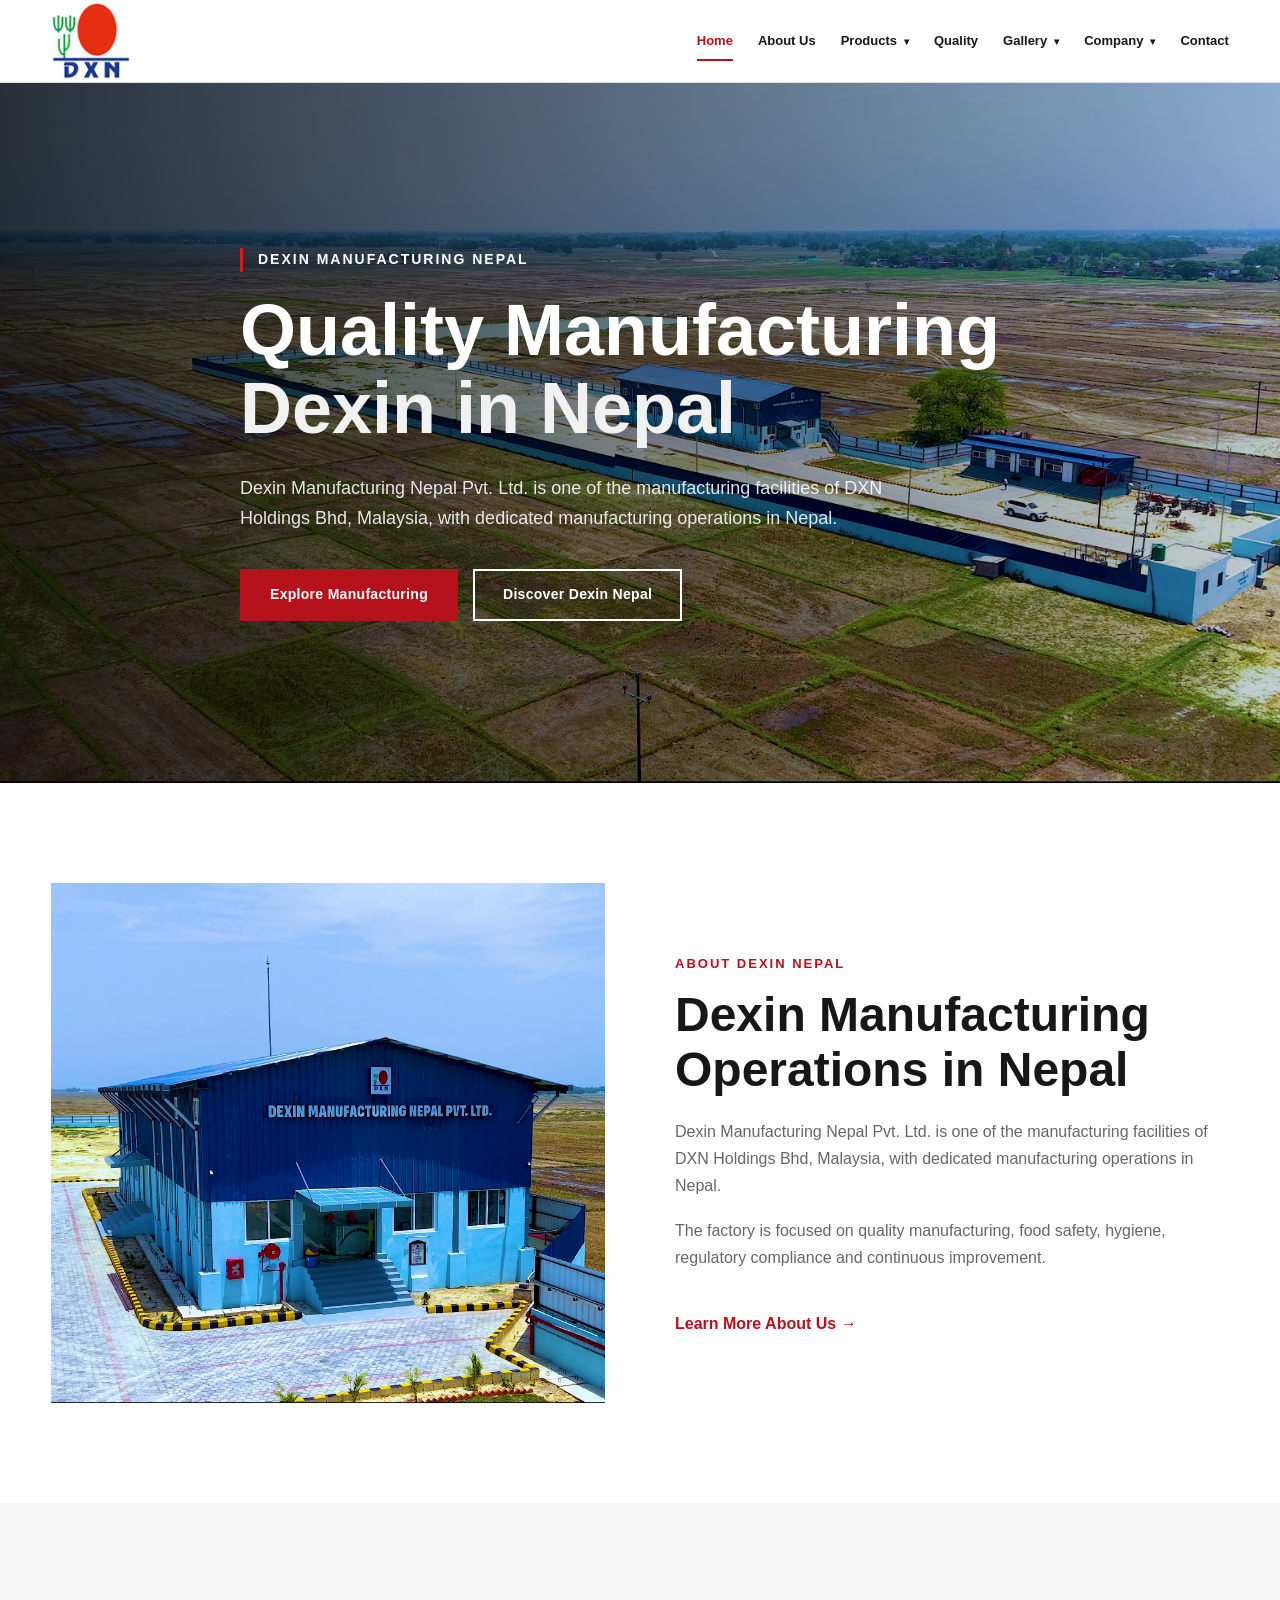
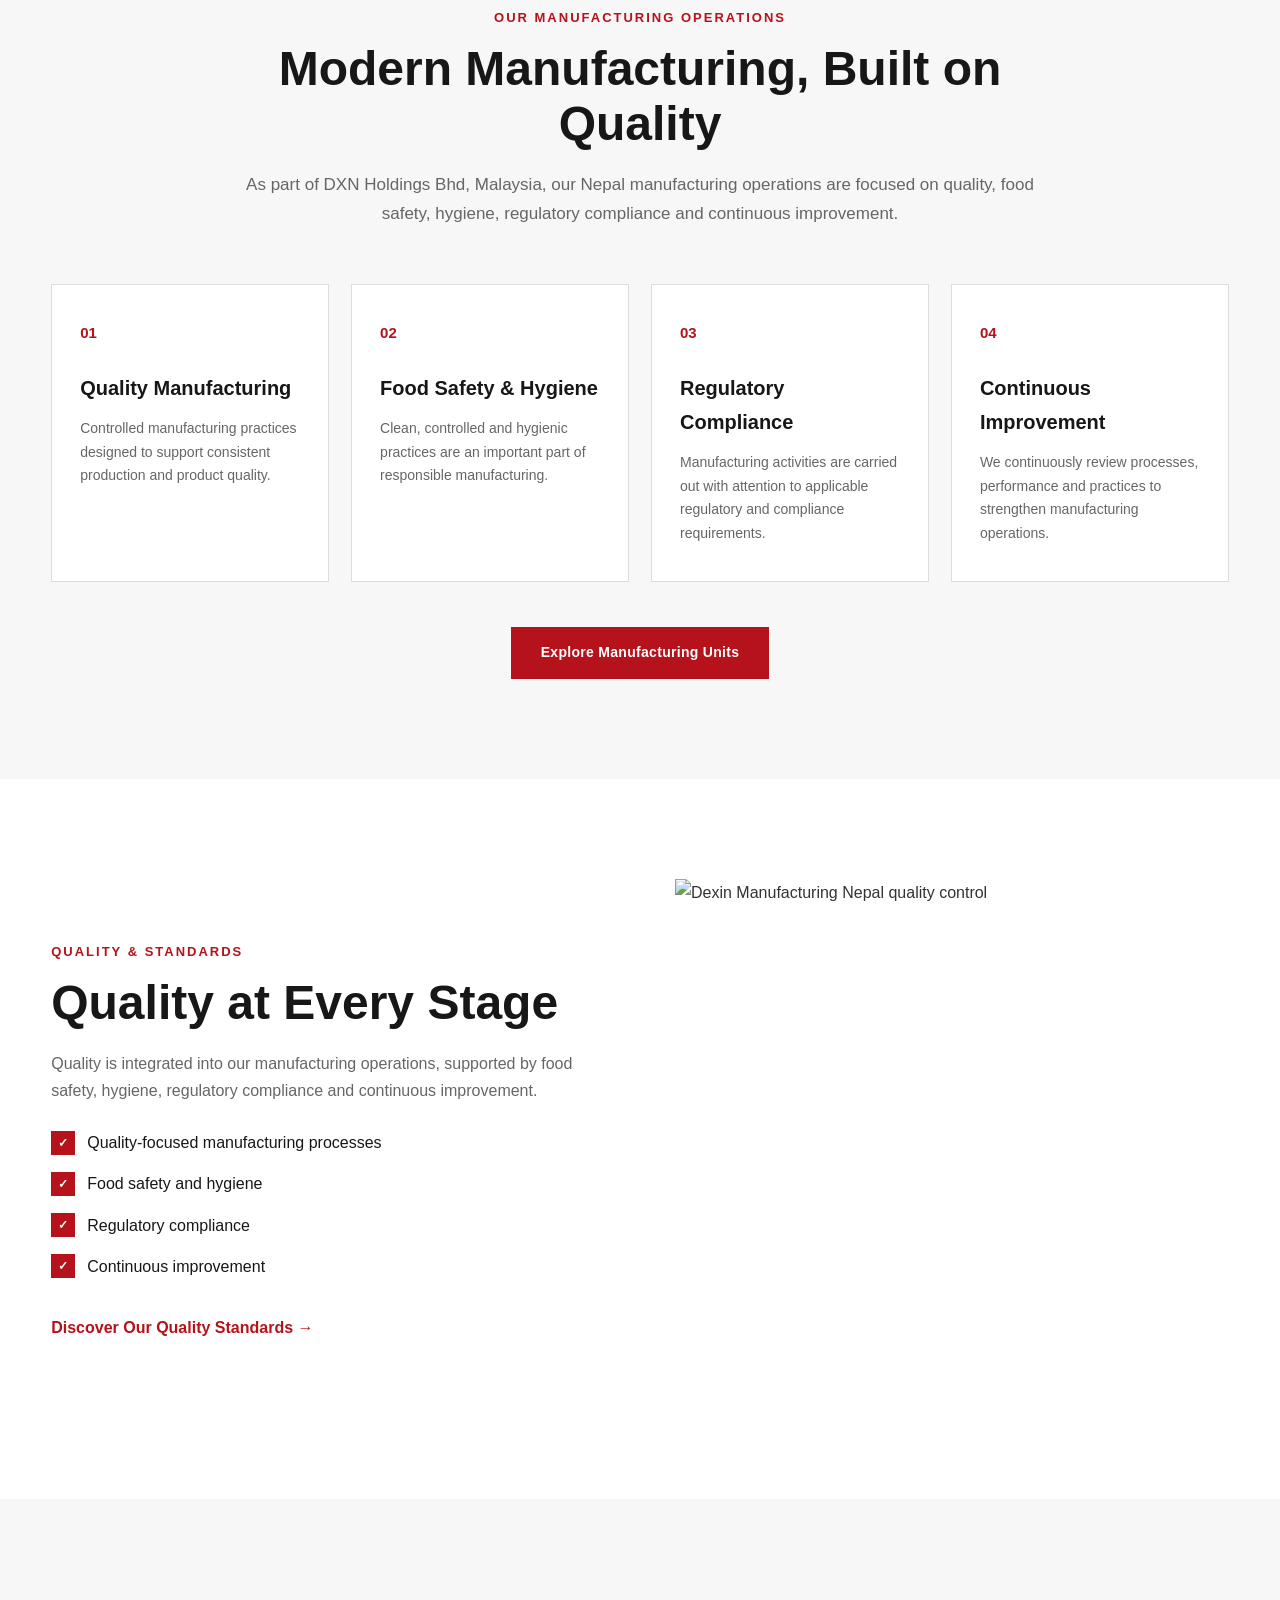
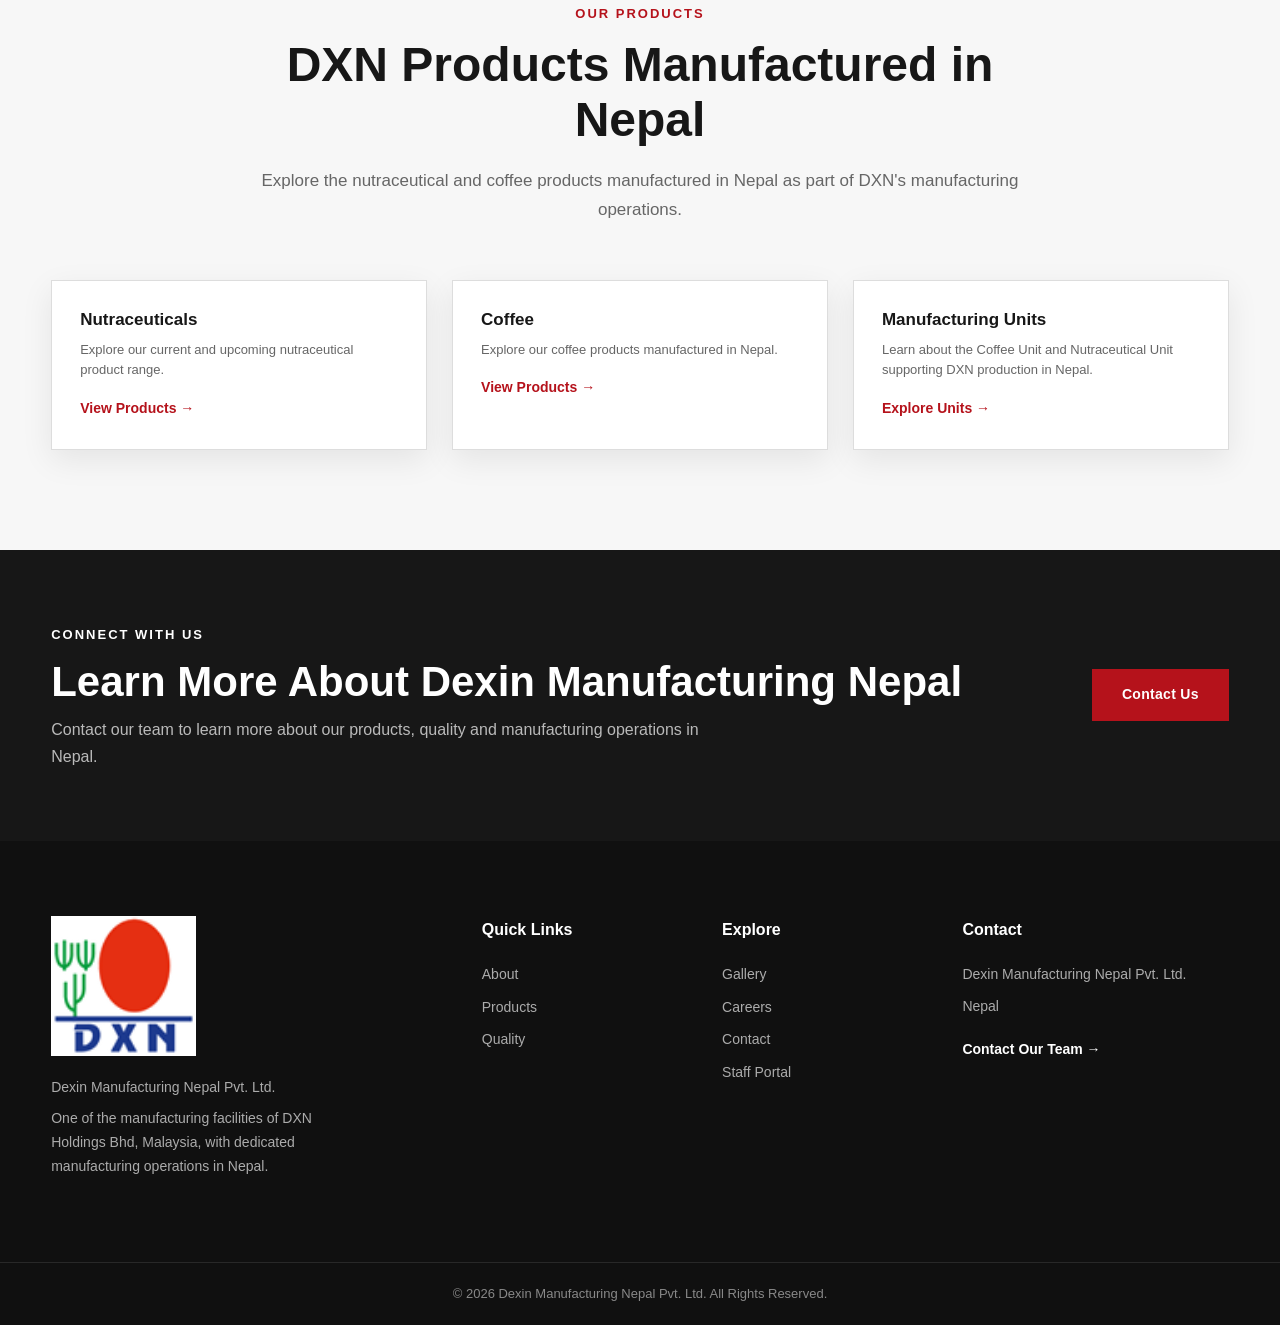
==== commit e084c940: "Update index.html" ====
--- a/index.html
+++ b/index.html
@@ -21,14 +21,154 @@
 </div>
 </header>
 <main>
-<section class="hero"><div class="hero-overlay"></div><div class="container hero-content"><span class="hero-label">DEXIN MANUFACTURING NEPAL</span><h1>Quality Manufacturing<br><span>Dexin in Nepal</span></h1><p>Dexin Manufacturing Nepal Pvt. Ltd. is one of the manufacturing facilities of DXN Holdings Bhd, Malaysia, with dedicated manufacturing operations in Nepal.</p><div class="hero-buttons"><a href="products.html#coffee-unit" class="btn btn-primary">Explore Manufacturing</a><a href="about.html" class="btn btn-outline">Discover Dexin Nepal</a></div></div></section>
-<section class="intro section"><div class="container intro-grid"><div class="section-image"><img src="images/factory/factory-intro.jpg" alt="Dexin Manufacturing Nepal manufacturing facility" loading="lazy"></div><div class="section-content"><span class="section-label">ABOUT DEXIN NEPAL</span><h2>Dexin Manufacturing Operations in Nepal</h2><p>Dexin Manufacturing Nepal Pvt. Ltd. is one of the manufacturing facilities of DXN Holdings Bhd, Malaysia, with dedicated manufacturing operations in Nepal.</p><p>The factory is focused on quality manufacturing, food safety, hygiene, regulatory compliance and continuous improvement.</p><a href="about.html" class="text-link">Learn More About Us →</a></div></div></section>
-<section class="manufacturing-preview section section-light"><div class="container"><div class="section-heading"><span class="section-label">OUR MANUFACTURING OPERATIONS</span><h2>Modern Manufacturing, Built on Quality</h2><p>As part of DXN Holdings Bhd, Malaysia, our Nepal manufacturing operations are focused on quality, food safety, hygiene, regulatory compliance and continuous improvement.</p></div><div class="feature-grid"><article class="feature-card"><div class="feature-icon">01</div><h3>Quality Manufacturing</h3><p>Controlled manufacturing practices designed to support consistent production and product quality.</p></article><article class="feature-card"><div class="feature-icon">02</div><h3>Food Safety &amp; Hygiene</h3><p>Clean, controlled and hygienic practices are an important part of responsible manufacturing.</p></article><article class="feature-card"><div class="feature-icon">03</div><h3>Regulatory Compliance</h3><p>Manufacturing activities are carried out with attention to applicable regulatory and compliance requirements.</p></article><article class="feature-card"><div class="feature-icon">04</div><h3>Continuous Improvement</h3><p>We continuously review processes, performance and practices to strengthen manufacturing operations.</p></article></div><div class="center-button"><a href="products.html#coffee-unit" class="btn btn-primary">Explore Manufacturing Units</a></div></div></section>
-<section class="quality-section section"><div class="container quality-grid"><div class="section-content"><span class="section-label">QUALITY &amp; STANDARDS</span><h2>Quality at Every Stage</h2><p>Quality is integrated into our manufacturing operations, supported by food safety, hygiene, regulatory compliance and continuous improvement.</p><ul class="quality-list"><li><span>✓</span>Quality-focused manufacturing processes</li><li><span>✓</span>Food safety and hygiene</li><li><span>✓</span>Regulatory compliance</li><li><span>✓</span>Continuous improvement</li></ul><a href="quality.html" class="text-link">Discover Our Quality Standards →</a></div><div class="section-image"><img src="images/quality/quality-main.jpg" alt="Dexin Manufacturing Nepal quality control" loading="lazy"></div></div></section>
-<section class="products-preview section section-light"><div class="container"><div class="section-heading"><span class="section-label">OUR PRODUCTS</span><h2>DXN Products Manufactured in Nepal</h2><p>Explore the nutraceutical and coffee products manufactured in Nepal as part of DXN's manufacturing operations.</p></div><div class="product-grid"><article class="product-card"><div class="product-card-content"><h3>Nutraceuticals</h3><p>Explore our current and upcoming nutraceutical product range.</p><a href="products.html#nutraceuticals">View Products →</a></div></article><article class="product-card"><div class="product-card-content"><h3>Coffee</h3><p>Explore our coffee products manufactured in Nepal.</p><a href="products.html#coffee">View Products →</a></div></article><article class="product-card"><div class="product-card-content"><h3>Manufacturing Units</h3><p>Learn about the Coffee Unit and Nutraceutical Unit supporting DXN production in Nepal.</p><a href="products.html#coffee-unit">Explore Units →</a></div></article></div></div></section>
-<section class="cta-section"><div class="container cta-content"><div><span class="section-label">CONNECT WITH US</span><h2>Learn More About Dexin Manufacturing Nepal</h2><p>Contact our team to learn more about our products, quality and manufacturing operations in Nepal.</p></div><a href="contact.html" class="btn btn-primary">Contact Us</a></div></section>
+<section class="hero"><div class="hero-overlay"></div>
+  <div class="container hero-content">
+    <span class="hero-label">DEXIN MANUFACTURING NEPAL</span>
+    <h1>Quality Manufacturing<br><span>Dexin in Nepal</span></h1>
+    <p>Dexin Manufacturing Nepal Pvt. Ltd. is one of the manufacturing facilities of DXN Holdings Bhd, Malaysia, with dedicated manufacturing operations in Nepal.</p>
+    <div class="hero-buttons">
+      <a href="products.html#coffee-unit" class="btn btn-primary">Explore Manufacturing</a>
+      <a href="about.html" class="btn btn-outline">Discover Dexin Nepal</a>
+    </div>
+  </div>
+</section>
+<section class="intro section"><div class="container intro-grid">
+  <div class="section-image">
+    <img src="images/factory/factory-intro.jpg" alt="Dexin Manufacturing Nepal manufacturing facility" loading="lazy">
+  </div>
+  <div class="section-content">
+    <span class="section-label">ABOUT DEXIN NEPAL</span>
+    <h2>Dexin Manufacturing Operations in Nepal</h2>
+    <p>Dexin Manufacturing Nepal Pvt. Ltd. is one of the manufacturing facilities of DXN Holdings Bhd, Malaysia, with dedicated manufacturing operations in Nepal.</p>
+    <p>The factory is focused on quality manufacturing, food safety, hygiene, regulatory compliance and continuous improvement.</p>
+    <a href="about.html" class="text-link">Learn More About Us →</a>
+  </div>
+</div>
+</section>
+<section class="manufacturing-preview section section-light">
+  <div class="container"><div class="section-heading">
+    <span class="section-label">OUR MANUFACTURING OPERATIONS</span>
+    <h2>Modern Manufacturing, Built on Quality</h2>
+    <p>As part of DXN Holdings Bhd, Malaysia, our Nepal manufacturing operations are focused on quality, food safety, hygiene, regulatory compliance and continuous improvement.</p>
+  </div>
+    <div class="feature-grid">
+      <article class="feature-card">
+        <div class="feature-icon">01</div>
+        <h3>Quality Manufacturing</h3>
+        <p>Controlled manufacturing practices designed to support consistent production and product quality.</p>
+      </article>
+      <article class="feature-card">
+        <div class="feature-icon">02</div>
+        <h3>Food Safety &amp; Hygiene</h3>
+        <p>Clean, controlled and hygienic practices are an important part of responsible manufacturing.</p>
+      </article><article class="feature-card">
+        <div class="feature-icon">03</div>
+        <h3>Regulatory Compliance</h3>
+        <p>Manufacturing activities are carried out with attention to applicable regulatory and compliance requirements.</p>
+      </article>
+      <article class="feature-card">
+        <div class="feature-icon">04</div>
+        <h3>Continuous Improvement</h3>
+        <p>We continuously review processes, performance and practices to strengthen manufacturing operations.</p>
+      </article>
+    </div>
+    <div class="center-button">
+      <a href="products.html#coffee-unit" class="btn btn-primary">Explore Manufacturing Units</a>
+    </div>
+  </div>
+</section>
+<section class="quality-section section">
+  <div class="container quality-grid">
+    <div class="section-content">
+      <span class="section-label">QUALITY &amp; STANDARDS</span>
+      <h2>Quality at Every Stage</h2>
+      <p>Quality is integrated into our manufacturing operations, supported by food safety, hygiene, regulatory compliance and continuous improvement.</p>
+      <ul class="quality-list">
+        <li><span>✓</span>Quality-focused manufacturing processes</li>
+        <li><span>✓</span>Food safety and hygiene</li>
+        <li><span>✓</span>Regulatory compliance</li>
+        <li><span>✓</span>Continuous improvement</li>
+      </ul>
+      <a href="quality.html" class="text-link">Discover Our Quality Standards →</a>
+    </div><div class="section-image">
+      <img src="images/quality/quality-main.jpg" alt="Dexin Manufacturing Nepal quality control" loading="lazy">
+    </div>
+  </div>
+</section>
+<section class="products-preview section section-light">
+  <div class="container">
+    <div class="section-heading">
+      <span class="section-label">OUR PRODUCTS</span>
+      <h2>DXN Products Manufactured in Nepal</h2>
+      <p>Explore the nutraceutical and coffee products manufactured in Nepal as part of DXN's manufacturing operations.</p>
+    </div>
+    <div class="product-grid">
+      <article class="product-card">
+        <div class="product-card-content">
+          <h3>Nutraceuticals</h3>
+          <p>Explore our current and upcoming nutraceutical product range.</p>
+          <a href="products.html#nutraceuticals">View Products →</a>
+        </div>
+      </article>
+      <article class="product-card">
+        <div class="product-card-content">
+          <h3>Coffee</h3>
+          <p>Explore our coffee products manufactured in Nepal.</p>
+          <a href="products.html#coffee">View Products →</a>
+        </div>
+      </article>
+      <article class="product-card">
+        <div class="product-card-content">
+          <h3>Manufacturing Units</h3>
+          <p>Learn about the Coffee Unit and Nutraceutical Unit supporting DXN production in Nepal.</p>
+          <a href="products.html#coffee-unit">Explore Units →</a>
+        </div>
+      </article>
+    </div>
+  </div>
+</section>
+<section class="cta-section">
+  <div class="container cta-content">
+    <div><span class="section-label">CONNECT WITH US</span>
+      <h2>Learn More About Dexin Manufacturing Nepal</h2>
+      <p>Contact our team to learn more about our products, quality and manufacturing operations in Nepal.</p></div>
+    <a href="contact.html" class="btn btn-primary">Contact Us</a>
+  </div>
+</section>
 </main>
-<footer class="site-footer"><div class="container footer-grid"><div class="footer-about"><img src="images/logo/dxn-logo.png" alt="Dexin Manufacturing Nepal Pvt. Ltd." class="footer-logo"><p>Dexin Manufacturing Nepal Pvt. Ltd.</p><p>One of the manufacturing facilities of DXN Holdings Bhd, Malaysia, with dedicated manufacturing operations in Nepal.</p></div><div class="footer-links"><h3>Quick Links</h3><a href="about.html">About</a><a href="products.html">Products</a><a href="quality.html">Quality</a></div><div class="footer-links"><h3>Explore</h3><a href="gallery.html">Gallery</a><a href="careers.html">Careers</a><a href="contact.html">Contact</a><a href="staff-portal.html">Staff Portal</a></div><div class="footer-contact"><h3>Contact</h3><p>Dexin Manufacturing Nepal Pvt. Ltd.</p><p>Nepal</p><a href="contact.html">Contact Our Team →</a></div></div><div class="footer-bottom"><div class="container"><p>© <span class="current-year"></span> Dexin Manufacturing Nepal Pvt. Ltd. All Rights Reserved.</p></div></div></footer>
+<footer class="site-footer">
+  <div class="container footer-grid">
+    <div class="footer-about">
+      <img src="images/logo/dxn-logo.png" alt="Dexin Manufacturing Nepal Pvt. Ltd." class="footer-logo">
+      <p>Dexin Manufacturing Nepal Pvt. Ltd.</p>
+      <p>One of the manufacturing facilities of DXN Holdings Bhd, Malaysia, with dedicated manufacturing operations in Nepal.</p>
+    </div>
+    <div class="footer-links">
+      <h3>Quick Links</h3>
+      <a href="about.html">About</a>
+      <a href="products.html">Products</a>
+      <a href="quality.html">Quality</a>
+    </div>
+    <div class="footer-links">
+      <h3>Explore</h3>
+      <a href="gallery.html">Gallery</a>
+      <a href="careers.html">Careers</a>
+      <a href="contact.html">Contact</a>
+      <a href="staff-portal.html">Staff Portal</a>
+    </div>
+    <div class="footer-contact">
+      <h3>Contact</h3>
+      <p>Dexin Manufacturing Nepal Pvt. Ltd.</p>
+      <p>Nepal</p>
+      <a href="contact.html">Contact Our Team →</a>
+    </div>
+  </div>
+  <div class="footer-bottom">
+    <div class="container">
+      <p>© <span class="current-year"></span> Dexin Manufacturing Nepal Pvt. Ltd. All Rights Reserved.</p>
+    </div>
+  </div>
+</footer>
 <script src="js/script.js"></script>
 </body>
 </html>
